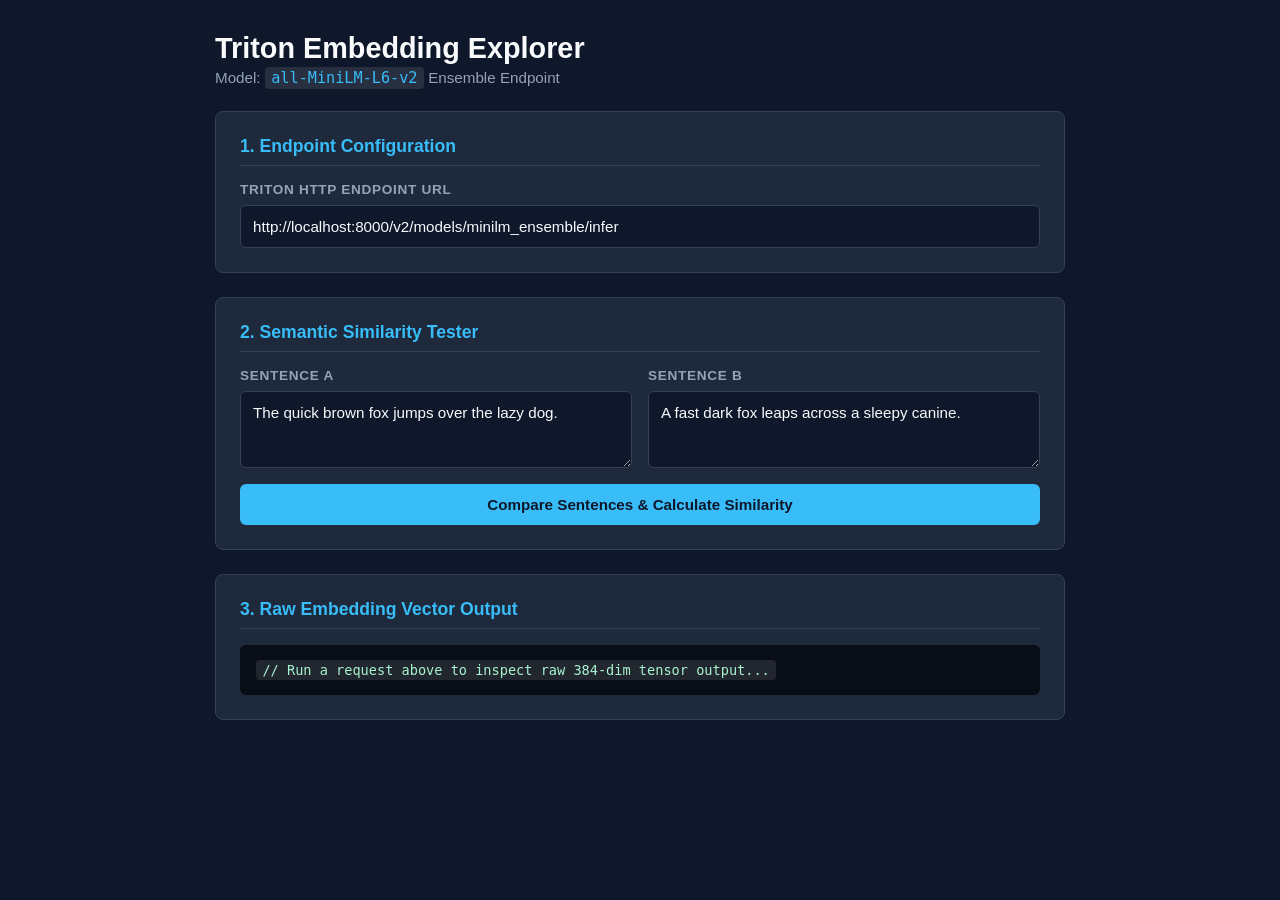
==== NginxServer/home-page/minilm.html @ aab0740b "feat(website): created website code" ====
<!DOCTYPE html>
<html lang="en">
<head>
  <meta charset="UTF-8">
  <meta name="viewport" content="width=device-width, initial-scale=1.0">
  <title>Triton MiniLM Embedding Tester</title>
  <link rel="stylesheet" href="minilm.css">
</head>
<body>
  <div class="container">
    <header>
      <h1>Triton Embedding Explorer</h1>
      <p class="subtitle">Model: <code>all-MiniLM-L6-v2</code> Ensemble Endpoint</p>
    </header>

    <!-- Configuration Section -->
    <section class="card">
      <h2>1. Endpoint Configuration</h2>
      <div class="input-group">
        <label for="endpoint-url">Triton HTTP Endpoint URL</label>
        <input 
          type="text" 
          id="endpoint-url" 
          placeholder="http://<triton-route-url>/v2/models/minilm_ensemble/infer"
          value="http://localhost:8000/v2/models/minilm_ensemble/infer" 
        />
      </div>
    </section>

    <!-- Cosine Similarity Tester Section -->
    <section class="card">
      <h2>2. Semantic Similarity Tester</h2>
      <div class="grid-2">
        <div class="input-group">
          <label for="text-a">Sentence A</label>
          <textarea id="text-a" rows="3">The quick brown fox jumps over the lazy dog.</textarea>
        </div>
        <div class="input-group">
          <label for="text-b">Sentence B</label>
          <textarea id="text-b" rows="3">A fast dark fox leaps across a sleepy canine.</textarea>
        </div>
      </div>
      
      <button id="btn-compare" class="btn primary">Compare Sentences & Calculate Similarity</button>

      <div id="similarity-result" class="result-box hidden">
        <div class="metric">
          <span class="metric-label">Cosine Similarity:</span>
          <span id="score-val" class="metric-value">0.00%</span>
        </div>
        <div class="latency">
          <span id="latency-val">0 ms</span>
        </div>
      </div>
    </section>

    <!-- Raw Output Preview Section -->
    <section class="card">
      <h2>3. Raw Embedding Vector Output</h2>
      <div id="status-indicator" class="status-bar hidden"></div>
      <div class="code-container">
        <pre><code id="json-output">// Run a request above to inspect raw 384-dim tensor output...</code></pre>
      </div>
    </section>
  </div>

  <script src="minilm.js"></script>
</body>
</html>
---- NginxServer/home-page/minilm.css ----
:root {
  --bg-color: #0f172a;
  --card-bg: #1e293b;
  --text-main: #f8fafc;
  --text-muted: #94a3b8;
  --primary: #38bdf8;
  --primary-hover: #0284c7;
  --border-color: #334155;
  --success: #22c55e;
  --error: #ef4444;
}

* {
  box-sizing: border-box;
  margin: 0;
  padding: 0;
  font-family: -apple-system, BlinkMacSystemFont, "Segoe UI", Roboto, Helvetica, Arial, sans-serif;
}

body {
  background-color: var(--bg-color);
  color: var(--text-main);
  padding: 2rem 1rem;
  display: flex;
  justify-content: center;
}

.container {
  width: 100%;
  max-width: 850px;
  display: flex;
  flex-direction: column;
  gap: 1.5rem;
}

header h1 {
  font-size: 1.8rem;
  font-weight: 700;
  color: var(--text-main);
}

.subtitle {
  color: var(--text-muted);
  font-size: 0.95rem;
  margin-top: 0.25rem;
}

code {
  font-family: monospace;
  background: rgba(255, 255, 255, 0.1);
  padding: 0.1rem 0.4rem;
  border-radius: 4px;
  color: var(--primary);
}

.card {
  background: var(--card-bg);
  border: 1px solid var(--border-color);
  border-radius: 8px;
  padding: 1.5rem;
  display: flex;
  flex-direction: column;
  gap: 1rem;
}

.card h2 {
  font-size: 1.1rem;
  color: var(--primary);
  border-bottom: 1px solid var(--border-color);
  padding-bottom: 0.5rem;
}

.input-group {
  display: flex;
  flex-direction: column;
  gap: 0.5rem;
}

label {
  font-size: 0.85rem;
  font-weight: 600;
  color: var(--text-muted);
  text-transform: uppercase;
  letter-spacing: 0.05em;
}

input, textarea {
  background: #0f172a;
  border: 1px solid var(--border-color);
  border-radius: 6px;
  color: var(--text-main);
  padding: 0.75rem;
  font-size: 0.95rem;
  outline: none;
  transition: border-color 0.2s;
}

input:focus, textarea:focus {
  border-color: var(--primary);
}

.grid-2 {
  display: grid;
  grid-template-columns: 1fr 1fr;
  gap: 1rem;
}

@media (max-width: 600px) {
  .grid-2 {
    grid-template-columns: 1fr;
  }
}

.btn {
  background: var(--primary);
  color: #0f172a;
  border: none;
  border-radius: 6px;
  padding: 0.75rem 1.2rem;
  font-weight: 600;
  font-size: 0.95rem;
  cursor: pointer;
  transition: background 0.2s;
}

.btn:hover {
  background: var(--primary-hover);
}

.result-box {
  background: #0f172a;
  border: 1px solid var(--border-color);
  border-radius: 6px;
  padding: 1rem;
  display: flex;
  justify-content: space-between;
  align-items: center;
}

.metric-label {
  color: var(--text-muted);
  margin-right: 0.5rem;
}

.metric-value {
  font-size: 1.4rem;
  font-weight: 700;
  color: var(--success);
}

.latency {
  font-size: 0.85rem;
  color: var(--text-muted);
}

.status-bar {
  padding: 0.5rem 0.75rem;
  border-radius: 4px;
  font-size: 0.85rem;
}

.status-bar.error {
  background: rgba(239, 68, 68, 0.2);
  color: var(--error);
  border: 1px solid var(--error);
}

.code-container {
  background: #090d16;
  border-radius: 6px;
  padding: 1rem;
  max-height: 250px;
  overflow-y: auto;
}

pre code {
  color: #a7f3d0;
  font-size: 0.85rem;
  white-space: pre-wrap;
  word-break: break-all;
}

.hidden {
  display: none !important;
}
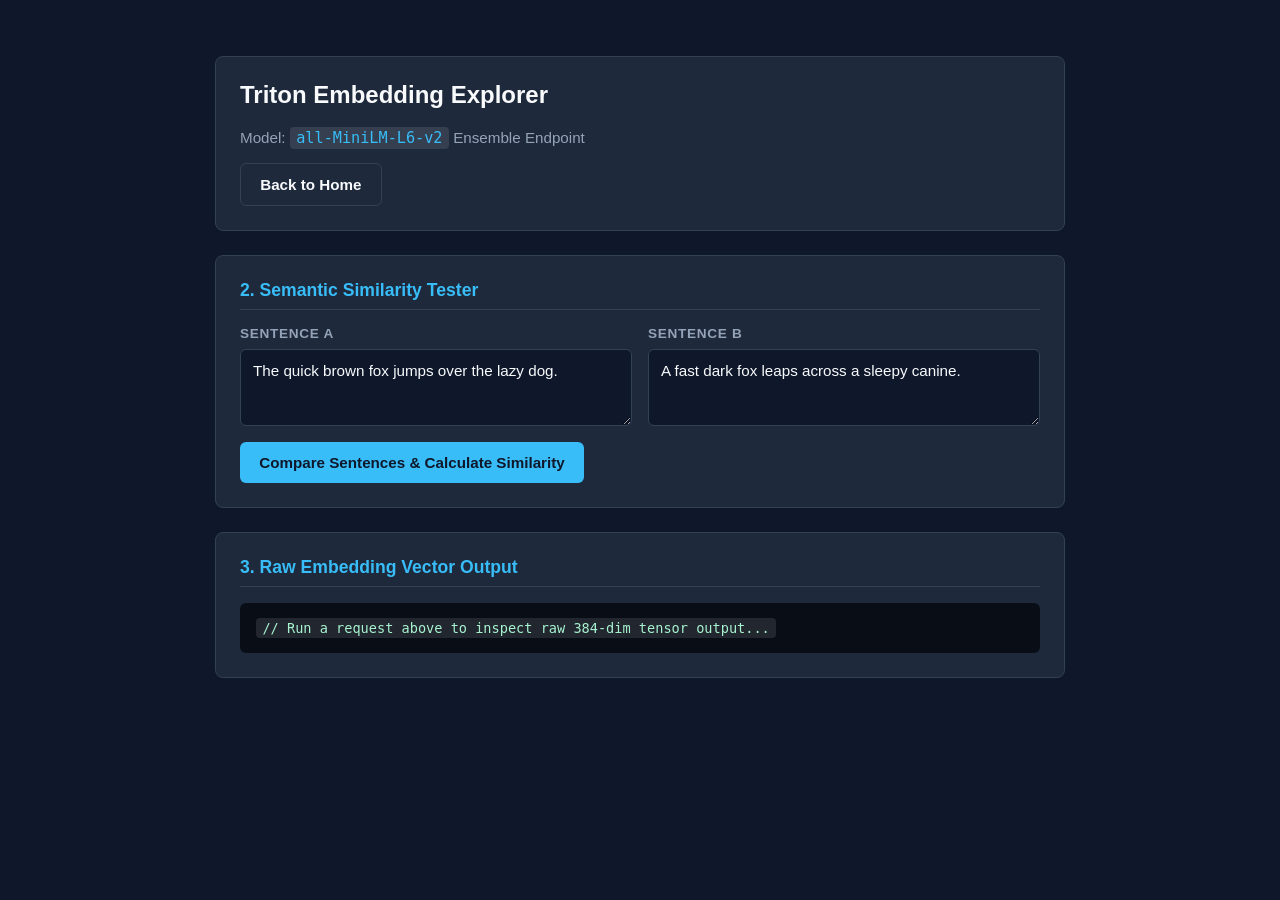
==== commit 80bf3f0e: "finished ui" ====
--- a/NginxServer/home-page/minilm.html
+++ b/NginxServer/home-page/minilm.html
@@ -9,24 +9,13 @@
 <body>
   <div class="container">
     <header>
+      
+    </header>
+    <section class="card">
       <h1>Triton Embedding Explorer</h1>
       <p class="subtitle">Model: <code>all-MiniLM-L6-v2</code> Ensemble Endpoint</p>
-    </header>
-
-    <!-- Configuration Section -->
-    <section class="card">
-      <h2>1. Endpoint Configuration</h2>
-      <div class="input-group">
-        <label for="endpoint-url">Triton HTTP Endpoint URL</label>
-        <input 
-          type="text" 
-          id="endpoint-url" 
-          placeholder="http://<triton-route-url>/v2/models/minilm_ensemble/infer"
-          value="http://localhost:8000/v2/models/minilm_ensemble/infer" 
-        />
-      </div>
+      <a href="index.html" class="btn secondary">Back to Home</a>
     </section>
-
     <!-- Cosine Similarity Tester Section -->
     <section class="card">
       <h2>2. Semantic Similarity Tester</h2>
--- a/NginxServer/home-page/minilm.css
+++ b/NginxServer/home-page/minilm.css
@@ -121,10 +121,23 @@
   font-size: 0.95rem;
   cursor: pointer;
   transition: background 0.2s;
+  text-decoration: none;
+  display: inline-block;
+  width: fit-content;
 }
 
 .btn:hover {
   background: var(--primary-hover);
+}
+
+.btn.secondary {
+  background: transparent;
+  color: var(--text-main);
+  border: 1px solid var(--border-color);
+}
+
+.btn.secondary:hover {
+  background: rgba(255, 255, 255, 0.08);
 }
 
 .result-box {
